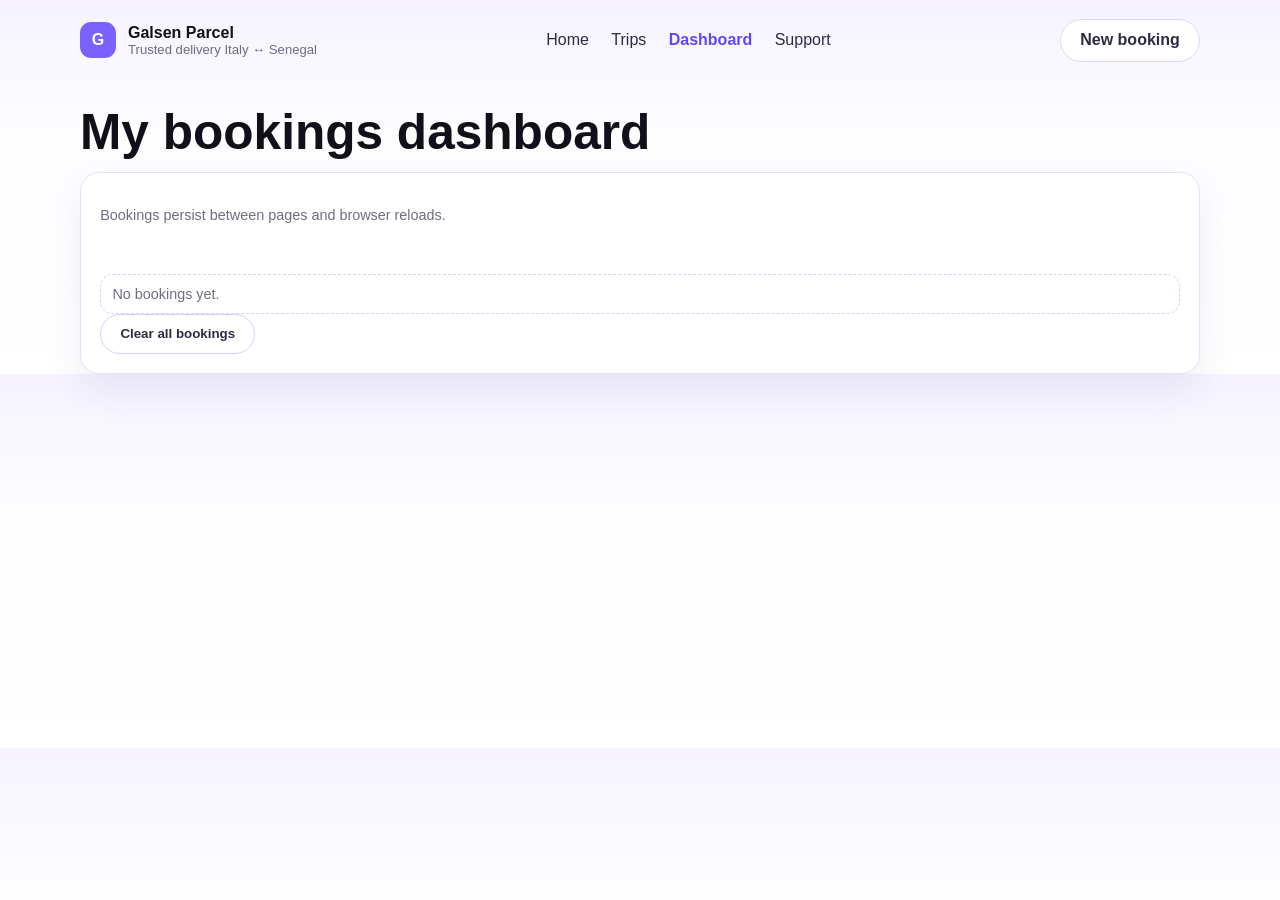
==== dashboard.html @ 5db34577 "Build publish-ready multi-page parcel web app" ====
<!DOCTYPE html>
<html lang="en">
  <head>
    <meta charset="UTF-8" />
    <meta name="viewport" content="width=device-width, initial-scale=1.0" />
    <title>Galsen Parcel — Dashboard</title>
    <link rel="stylesheet" href="./styles.css" />
  </head>
  <body data-page="dashboard">
    <header class="topbar wrapper">
      <div class="brand">
        <span class="brand-mark">G</span>
        <div>
          <p class="brand-name">Galsen Parcel</p>
          <p class="brand-sub">Trusted delivery Italy ↔ Senegal</p>
        </div>
      </div>
      <nav class="nav-links">
        <a href="./index.html">Home</a>
        <a href="./trips.html">Trips</a>
        <a href="./dashboard.html" class="active">Dashboard</a>
        <a href="./support.html">Support</a>
      </nav>
      <a class="ghost-btn" href="./trips.html">New booking</a>
    </header>

    <main class="wrapper page-main">
      <h1 class="page-title">My bookings dashboard</h1>
      <div class="dashboard-card">
        <p class="muted">Bookings persist between pages and browser reloads.</p>
        <p class="feedback" id="feedback-message" aria-live="polite"></p>
        <div class="bookings-list" id="bookings-list"></div>
        <button class="secondary-btn" id="clear-bookings" type="button">Clear all bookings</button>
      </div>
    </main>

    <script src="./script.js"></script>
  </body>
</html>
---- styles.css ----
:root {
  --bg: #f6f3ff;
  --surface: #ffffff;
  --ink: #11101a;
  --muted: #6f6c84;
  --primary: #7b61ff;
  --primary-dark: #6247f7;
}

* {
  box-sizing: border-box;
}

body {
  margin: 0;
  font-family: 'Inter', sans-serif;
  background: linear-gradient(180deg, var(--bg) 0%, #fdfcff 35%, #ffffff 100%);
  color: var(--ink);
}

.wrapper {
  width: min(1120px, 92vw);
  margin: 0 auto;
}

.topbar {
  display: flex;
  align-items: center;
  justify-content: space-between;
  padding: 1.2rem 0;
}

.brand {
  display: flex;
  gap: 0.75rem;
  align-items: center;
}

.brand-mark {
  width: 2.25rem;
  height: 2.25rem;
  border-radius: 0.7rem;
  background: var(--primary);
  color: #fff;
  display: grid;
  place-items: center;
  font-weight: 800;
}

.brand-name {
  margin: 0;
  font-weight: 700;
}

.brand-sub {
  margin: 0;
  color: var(--muted);
  font-size: 0.82rem;
}

.nav-links {
  display: flex;
  gap: 1.4rem;
}

.nav-links a,
footer a {
  color: #2f2b42;
  text-decoration: none;
}

.nav-links .active {
  color: var(--primary-dark);
  font-weight: 700;
}

.ghost-btn,
.primary-btn,
.secondary-btn {
  border-radius: 999px;
  padding: 0.7rem 1.2rem;
  border: 0;
  font-weight: 600;
  cursor: pointer;
  text-decoration: none;
  display: inline-flex;
  align-items: center;
  justify-content: center;
}

.small {
  padding: 0.45rem 0.9rem;
  font-size: 0.8rem;
}

.ghost-btn {
  background: #fff;
  border: 1px solid #ded7ff;
  color: #2f2b42;
}

.primary-btn {
  background: var(--primary);
  color: #fff;
}

.primary-btn:hover {
  background: var(--primary-dark);
}

.secondary-btn {
  background: #fff;
  border: 1px solid #d5ceff;
  color: #2f2b42;
}

button:disabled {
  opacity: 0.6;
  cursor: not-allowed;
}

.hero {
  display: grid;
  grid-template-columns: 1.1fr 1fr;
  gap: 2rem;
  align-items: start;
  margin-top: 1.5rem;
}

.eyebrow {
  display: inline-block;
  padding: 0.35rem 0.7rem;
  border-radius: 999px;
  background: #ece7ff;
  color: #4f3ec2;
  font-weight: 600;
  font-size: 0.8rem;
}

h1,
.page-title {
  font-size: clamp(2rem, 4vw, 3.1rem);
  line-height: 1.1;
  margin: 0.8rem 0;
}

.page-main {
  margin-top: 1.5rem;
}

.hero-copy p {
  color: var(--muted);
  line-height: 1.6;
}

.hero-cta {
  display: flex;
  gap: 0.8rem;
  margin-top: 1.2rem;
}

.search-card,
.dashboard-card {
  background: var(--surface);
  border: 1px solid #e4defe;
  border-radius: 1.2rem;
  padding: 1.2rem;
  box-shadow: 0 18px 36px rgba(52, 32, 111, 0.08);
}

.field-grid {
  display: grid;
  grid-template-columns: 1fr 1fr;
  gap: 0.8rem;
}

.full-width {
  grid-column: 1 / -1;
}

label {
  display: flex;
  flex-direction: column;
  gap: 0.35rem;
  font-weight: 500;
  font-size: 0.85rem;
}

input,
select {
  border: 1px solid #dbd4ff;
  border-radius: 0.7rem;
  padding: 0.7rem;
  font: inherit;
}

.full {
  width: 100%;
  margin-top: 1rem;
}

.muted {
  color: var(--muted);
  font-size: 0.9rem;
}

.feedback {
  margin-top: 0.5rem;
  font-size: 0.9rem;
  min-height: 1.4rem;
}

.feedback.success {
  color: #1f7d32;
}

.feedback.error {
  color: #c62828;
}

.feedback.neutral {
  color: var(--muted);
}

.stats-grid,
.results,
.bookings-list,
.route-grid,
.steps,
.footer-grid {
  display: grid;
  gap: 1rem;
}

.stats-grid {
  grid-template-columns: repeat(2, 1fr);
}

.stat-card,
.card,
.route-card,
.result-card,
.booking-card {
  background: #fff;
  border-radius: 1rem;
  border: 1px solid #ece7ff;
  padding: 1rem;
}

.stat-card h3 {
  margin: 0;
}

.stat-card p {
  margin: 0.3rem 0 0;
  color: var(--muted);
}

.result-card,
.booking-card {
  display: flex;
  justify-content: space-between;
  gap: 0.8rem;
}

.result-card h3,
.booking-card h3 {
  margin: 0;
  font-size: 1rem;
}

.result-card p,
.booking-card p {
  margin: 0.3rem 0 0;
  color: var(--muted);
  font-size: 0.9rem;
}

.result-meta,
.booking-actions {
  display: flex;
  align-items: center;
  gap: 0.6rem;
  flex-wrap: wrap;
  justify-content: flex-end;
}

.result-meta span,
.status-tag {
  border-radius: 999px;
  padding: 0.25rem 0.55rem;
  background: #f3efff;
  font-size: 0.8rem;
  color: #4b3fab;
}

.result-meta .price {
  background: #e9e2ff;
  color: #2f2378;
  font-weight: 700;
}

.status-pending {
  background: #fff8e1;
  color: #8d6e00;
}

.status-picked-up,
.status-in-transit {
  background: #e3f2fd;
  color: #1565c0;
}

.status-delivered {
  background: #e8f5e9;
  color: #2e7d32;
}

.status-canceled {
  background: #ffebee;
  color: #c62828;
}

.no-results {
  margin: 0;
  border: 1px dashed #d8cfff;
  border-radius: 0.8rem;
  padding: 0.7rem;
  color: var(--muted);
  font-size: 0.9rem;
}

.section-title {
  margin: 3rem 0 1rem;
  font-size: 1.8rem;
}

.steps {
  grid-template-columns: repeat(3, 1fr);
}

.route-grid {
  grid-template-columns: repeat(4, 1fr);
}

.chip {
  display: inline-block;
  margin: 0;
  background: #f1edff;
  color: #5340c5;
  border-radius: 999px;
  padding: 0.25rem 0.7rem;
  font-size: 0.75rem;
  font-weight: 600;
}

footer {
  margin-top: 4rem;
  border-top: 1px solid #ece7ff;
  background: #fbf9ff;
}

.footer-grid {
  padding: 2rem 0;
  grid-template-columns: 1.2fr 1fr 1fr;
}

.footer-grid a {
  display: block;
  margin-top: 0.5rem;
  color: var(--muted);
}

.footer-title {
  margin: 0;
  font-weight: 700;
}

@media (max-width: 980px) {
  .hero,
  .steps,
  .route-grid,
  .footer-grid,
  .field-grid,
  .stats-grid {
    grid-template-columns: 1fr;
  }

  .nav-links {
    display: none;
  }

  .full-width {
    grid-column: auto;
  }

  .result-card,
  .booking-card {
    flex-direction: column;
  }

  .result-meta,
  .booking-actions {
    justify-content: flex-start;
  }
}
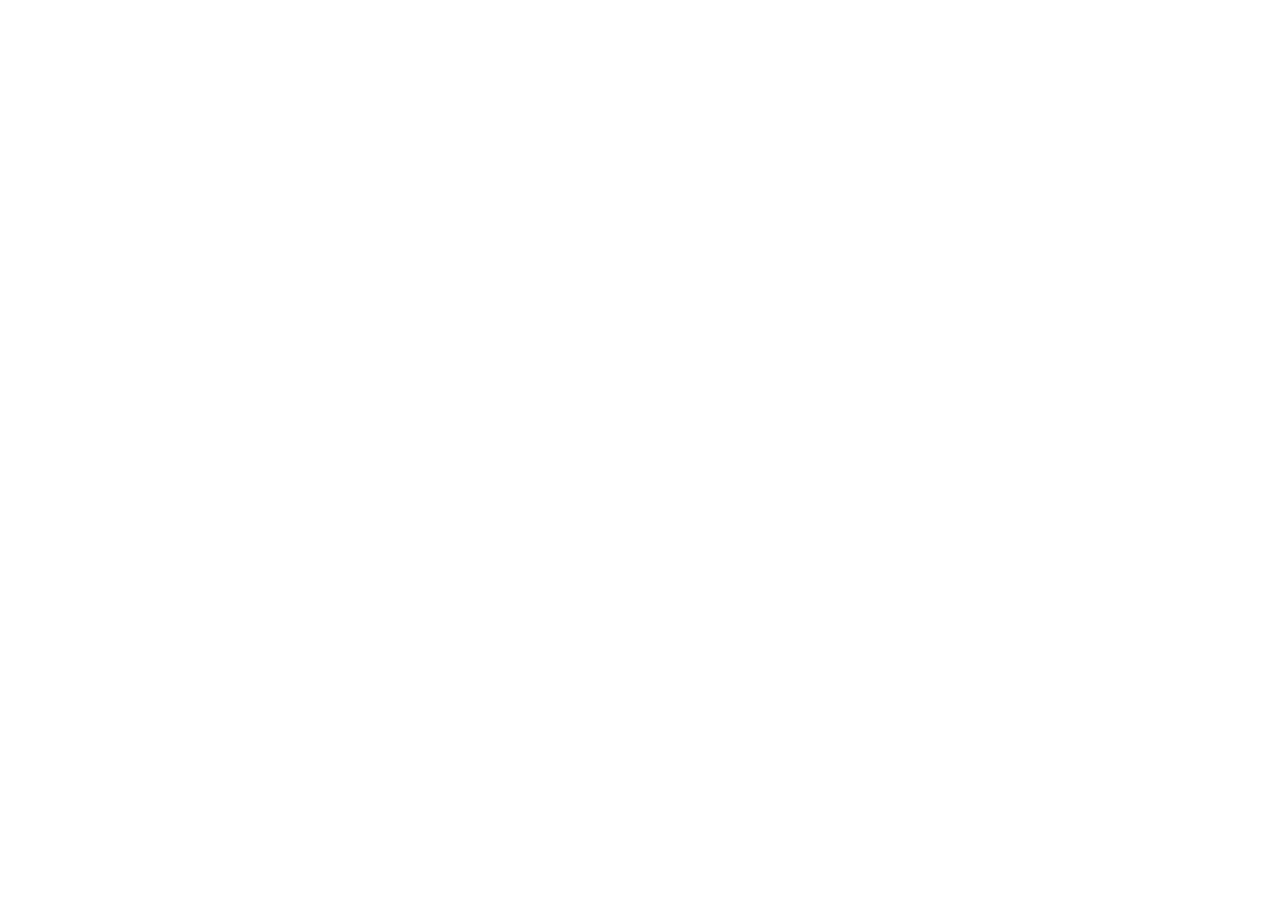
==== commit cceacf9f: "Migrate multi-page app to React JS rendering" ====
--- a/dashboard.html
+++ b/dashboard.html
@@ -5,35 +5,12 @@
     <meta name="viewport" content="width=device-width, initial-scale=1.0" />
     <title>Galsen Parcel — Dashboard</title>
     <link rel="stylesheet" href="./styles.css" />
+    <script crossorigin src="https://unpkg.com/react@18/umd/react.production.min.js"></script>
+    <script crossorigin src="https://unpkg.com/react-dom@18/umd/react-dom.production.min.js"></script>
+    <script src="https://unpkg.com/@babel/standalone/babel.min.js"></script>
   </head>
   <body data-page="dashboard">
-    <header class="topbar wrapper">
-      <div class="brand">
-        <span class="brand-mark">G</span>
-        <div>
-          <p class="brand-name">Galsen Parcel</p>
-          <p class="brand-sub">Trusted delivery Italy ↔ Senegal</p>
-        </div>
-      </div>
-      <nav class="nav-links">
-        <a href="./index.html">Home</a>
-        <a href="./trips.html">Trips</a>
-        <a href="./dashboard.html" class="active">Dashboard</a>
-        <a href="./support.html">Support</a>
-      </nav>
-      <a class="ghost-btn" href="./trips.html">New booking</a>
-    </header>
-
-    <main class="wrapper page-main">
-      <h1 class="page-title">My bookings dashboard</h1>
-      <div class="dashboard-card">
-        <p class="muted">Bookings persist between pages and browser reloads.</p>
-        <p class="feedback" id="feedback-message" aria-live="polite"></p>
-        <div class="bookings-list" id="bookings-list"></div>
-        <button class="secondary-btn" id="clear-bookings" type="button">Clear all bookings</button>
-      </div>
-    </main>
-
-    <script src="./script.js"></script>
+    <div id="root"></div>
+    <script type="text/babel" src="./script.js"></script>
   </body>
 </html>
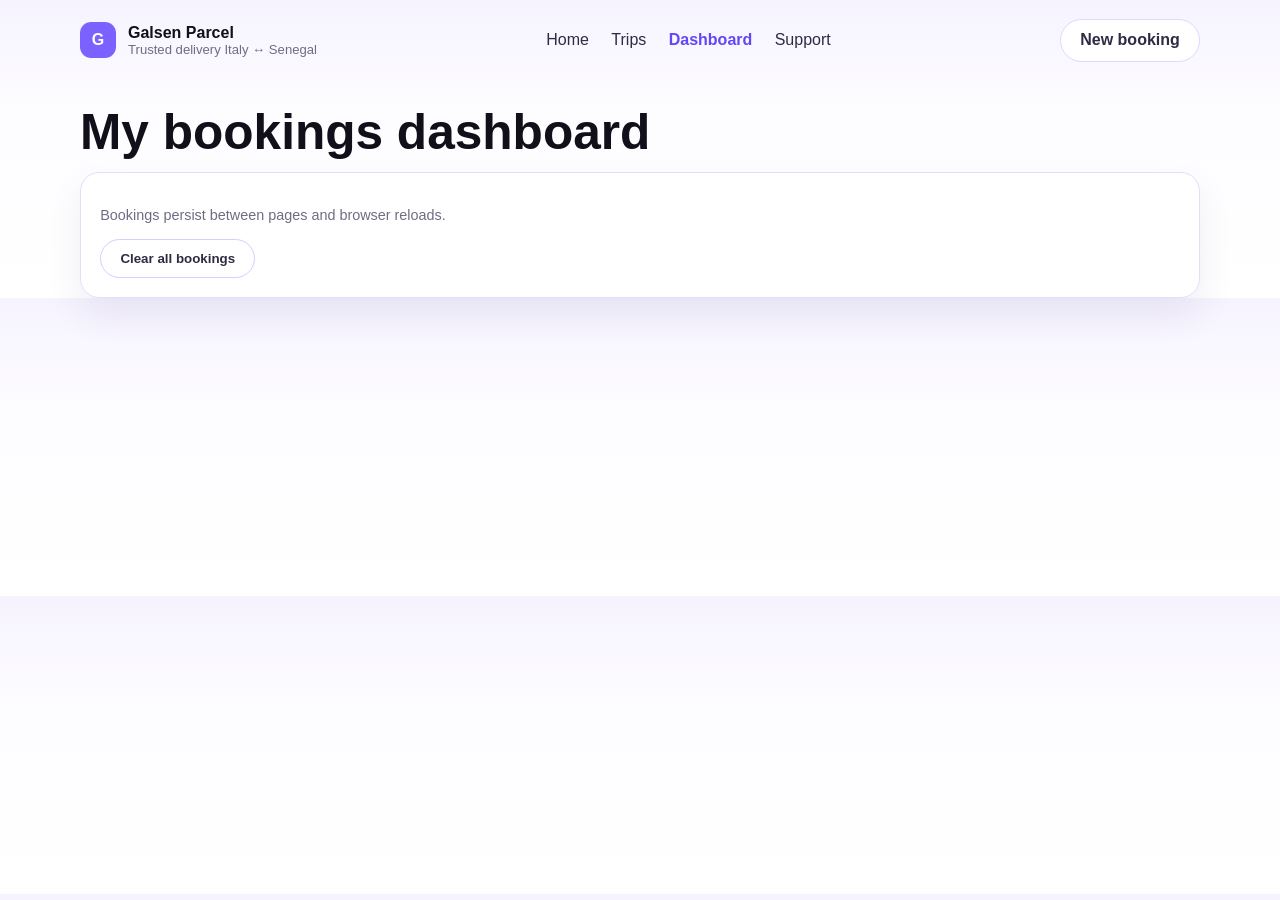
==== commit fedaaf02: "Merge branch 'main' into codex/make-website-dynamic-and-functional-j9we3h" ====
--- a/dashboard.html
+++ b/dashboard.html
@@ -5,12 +5,35 @@
     <meta name="viewport" content="width=device-width, initial-scale=1.0" />
     <title>Galsen Parcel — Dashboard</title>
     <link rel="stylesheet" href="./styles.css" />
-    <script crossorigin src="https://unpkg.com/react@18/umd/react.production.min.js"></script>
-    <script crossorigin src="https://unpkg.com/react-dom@18/umd/react-dom.production.min.js"></script>
-    <script src="https://unpkg.com/@babel/standalone/babel.min.js"></script>
   </head>
   <body data-page="dashboard">
-    <div id="root"></div>
-    <script type="text/babel" src="./script.js"></script>
+    <header class="topbar wrapper">
+      <div class="brand">
+        <span class="brand-mark">G</span>
+        <div>
+          <p class="brand-name">Galsen Parcel</p>
+          <p class="brand-sub">Trusted delivery Italy ↔ Senegal</p>
+        </div>
+      </div>
+      <nav class="nav-links">
+        <a href="./index.html">Home</a>
+        <a href="./trips.html">Trips</a>
+        <a href="./dashboard.html" class="active">Dashboard</a>
+        <a href="./support.html">Support</a>
+      </nav>
+      <a class="ghost-btn" href="./trips.html">New booking</a>
+    </header>
+
+    <main class="wrapper page-main">
+      <h1 class="page-title">My bookings dashboard</h1>
+      <div class="dashboard-card">
+        <p class="muted">Bookings persist between pages and browser reloads.</p>
+        <p class="feedback" id="feedback-message" aria-live="polite"></p>
+        <div class="bookings-list" id="bookings-list"></div>
+        <button class="secondary-btn" id="clear-bookings" type="button">Clear all bookings</button>
+      </div>
+    </main>
+
+    <script src="./script.js"></script>
   </body>
 </html>
--- a/styles.css
+++ b/styles.css
@@ -204,10 +204,67 @@
   font-size: 0.9rem;
 }
 
-.feedback {
-  margin-top: 0.5rem;
+.results {
+  display: grid;
+  gap: 0.65rem;
+  margin-top: 0.8rem;
+}
+
+.result-card {
+  display: flex;
+  justify-content: space-between;
+  gap: 0.8rem;
+  border: 1px solid #ebe7ff;
+  border-radius: 0.9rem;
+  padding: 0.8rem;
+  background: #fcfbff;
+}
+
+.result-card h3 {
+  margin: 0;
+  font-size: 1rem;
+}
+
+.result-card p {
+  margin: 0.3rem 0 0;
+  color: var(--muted);
   font-size: 0.9rem;
-  min-height: 1.4rem;
+}
+
+.result-meta {
+  display: flex;
+  align-items: center;
+  gap: 0.6rem;
+  flex-wrap: wrap;
+  justify-content: flex-end;
+}
+
+.result-meta span {
+  border-radius: 999px;
+  padding: 0.25rem 0.55rem;
+  background: #f3efff;
+  font-size: 0.8rem;
+  color: #4b3fab;
+}
+
+.result-meta .price {
+  background: #e9e2ff;
+  color: #2f2378;
+  font-weight: 700;
+}
+
+.no-results {
+  margin: 0;
+  border: 1px dashed #d8cfff;
+  border-radius: 0.8rem;
+  padding: 0.7rem;
+  color: var(--muted);
+  font-size: 0.9rem;
+}
+
+.section-title {
+  margin: 4rem 0 1rem;
+  font-size: 1.8rem;
 }
 
 .feedback.success {
@@ -403,4 +460,12 @@
   .booking-actions {
     justify-content: flex-start;
   }
-}
+
+  .result-card {
+    flex-direction: column;
+  }
+
+  .result-meta {
+    justify-content: flex-start;
+  }
+}
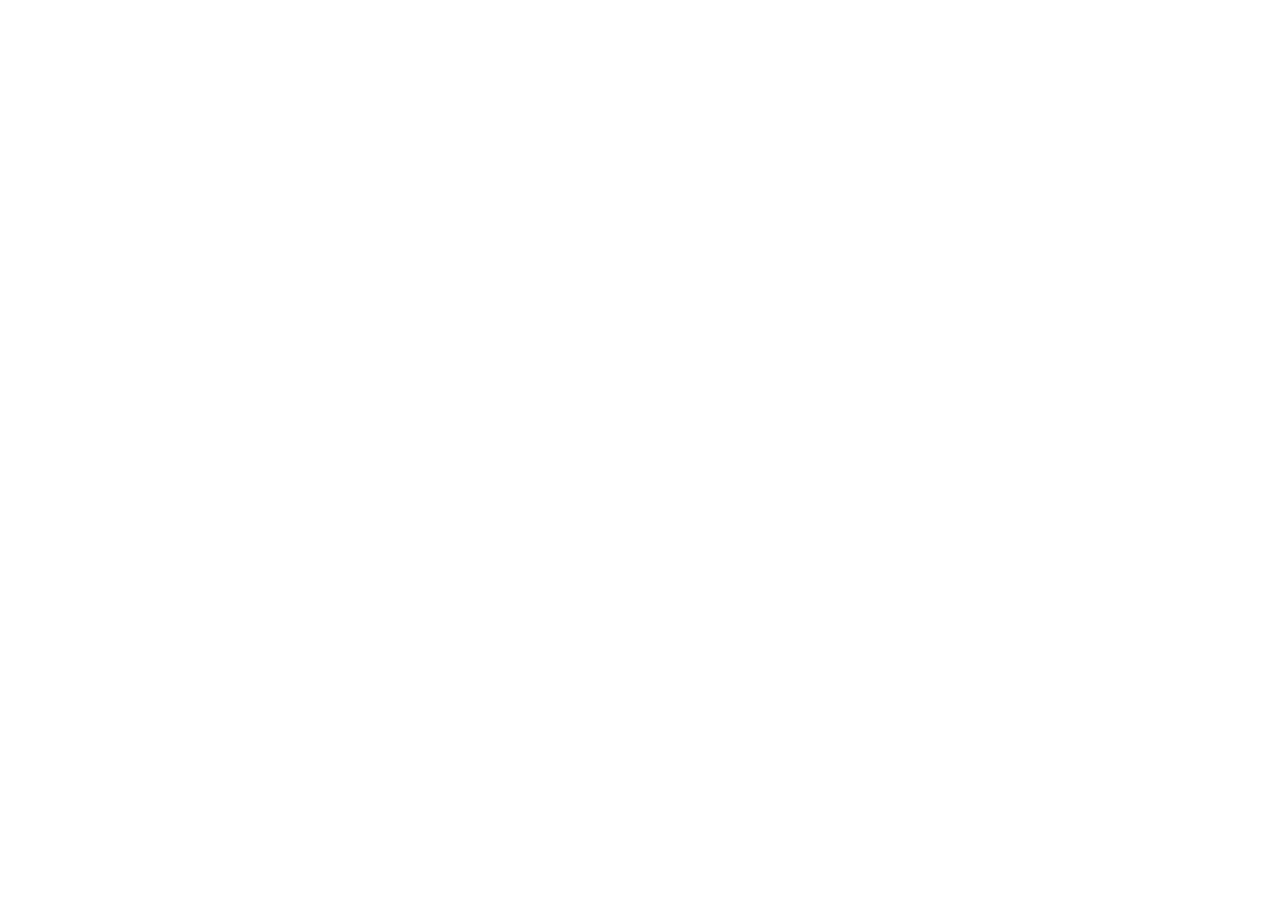
==== commit 8f479ae0: "Improve React UI and add HeroUI-style FAQ accordion" ====
--- a/dashboard.html
+++ b/dashboard.html
@@ -5,35 +5,12 @@
     <meta name="viewport" content="width=device-width, initial-scale=1.0" />
     <title>Galsen Parcel — Dashboard</title>
     <link rel="stylesheet" href="./styles.css" />
+    <script crossorigin src="https://unpkg.com/react@18/umd/react.production.min.js"></script>
+    <script crossorigin src="https://unpkg.com/react-dom@18/umd/react-dom.production.min.js"></script>
+    <script src="https://unpkg.com/@babel/standalone/babel.min.js"></script>
   </head>
   <body data-page="dashboard">
-    <header class="topbar wrapper">
-      <div class="brand">
-        <span class="brand-mark">G</span>
-        <div>
-          <p class="brand-name">Galsen Parcel</p>
-          <p class="brand-sub">Trusted delivery Italy ↔ Senegal</p>
-        </div>
-      </div>
-      <nav class="nav-links">
-        <a href="./index.html">Home</a>
-        <a href="./trips.html">Trips</a>
-        <a href="./dashboard.html" class="active">Dashboard</a>
-        <a href="./support.html">Support</a>
-      </nav>
-      <a class="ghost-btn" href="./trips.html">New booking</a>
-    </header>
-
-    <main class="wrapper page-main">
-      <h1 class="page-title">My bookings dashboard</h1>
-      <div class="dashboard-card">
-        <p class="muted">Bookings persist between pages and browser reloads.</p>
-        <p class="feedback" id="feedback-message" aria-live="polite"></p>
-        <div class="bookings-list" id="bookings-list"></div>
-        <button class="secondary-btn" id="clear-bookings" type="button">Clear all bookings</button>
-      </div>
-    </main>
-
-    <script src="./script.js"></script>
+    <div id="root"></div>
+    <script type="text/babel" src="./script.js"></script>
   </body>
 </html>
--- a/styles.css
+++ b/styles.css
@@ -5,6 +5,7 @@
   --muted: #6f6c84;
   --primary: #7b61ff;
   --primary-dark: #6247f7;
+  --line: #e9e2ff;
 }
 
 * {
@@ -14,7 +15,7 @@
 body {
   margin: 0;
   font-family: 'Inter', sans-serif;
-  background: linear-gradient(180deg, var(--bg) 0%, #fdfcff 35%, #ffffff 100%);
+  background: radial-gradient(circle at top right, #efeaff 0%, #f8f6ff 35%, #ffffff 100%);
   color: var(--ink);
 }
 
@@ -115,7 +116,7 @@
 }
 
 button:disabled {
-  opacity: 0.6;
+  opacity: 0.55;
   cursor: not-allowed;
 }
 
@@ -162,10 +163,13 @@
 .search-card,
 .dashboard-card {
   background: var(--surface);
-  border: 1px solid #e4defe;
+  border: 1px solid var(--line);
   border-radius: 1.2rem;
   padding: 1.2rem;
-  box-shadow: 0 18px 36px rgba(52, 32, 111, 0.08);
+}
+
+.elevated-card {
+  box-shadow: 0 12px 30px rgba(69, 46, 165, 0.1);
 }
 
 .field-grid {
@@ -192,11 +196,13 @@
   border-radius: 0.7rem;
   padding: 0.7rem;
   font: inherit;
-}
-
-.full {
-  width: 100%;
-  margin-top: 1rem;
+  background: #fff;
+}
+
+input:focus,
+select:focus {
+  outline: 2px solid #d9ceff;
+  border-color: #c7b6ff;
 }
 
 .muted {
@@ -204,86 +210,19 @@
   font-size: 0.9rem;
 }
 
-.results {
-  display: grid;
-  gap: 0.65rem;
-  margin-top: 0.8rem;
-}
-
-.result-card {
-  display: flex;
-  justify-content: space-between;
-  gap: 0.8rem;
-  border: 1px solid #ebe7ff;
-  border-radius: 0.9rem;
-  padding: 0.8rem;
-  background: #fcfbff;
-}
-
-.result-card h3 {
-  margin: 0;
-  font-size: 1rem;
-}
-
-.result-card p {
-  margin: 0.3rem 0 0;
-  color: var(--muted);
+.feedback {
+  margin-top: 0.5rem;
   font-size: 0.9rem;
-}
-
-.result-meta {
-  display: flex;
-  align-items: center;
-  gap: 0.6rem;
-  flex-wrap: wrap;
-  justify-content: flex-end;
-}
-
-.result-meta span {
-  border-radius: 999px;
-  padding: 0.25rem 0.55rem;
-  background: #f3efff;
-  font-size: 0.8rem;
-  color: #4b3fab;
-}
-
-.result-meta .price {
-  background: #e9e2ff;
-  color: #2f2378;
-  font-weight: 700;
-}
-
-.no-results {
-  margin: 0;
-  border: 1px dashed #d8cfff;
-  border-radius: 0.8rem;
-  padding: 0.7rem;
-  color: var(--muted);
-  font-size: 0.9rem;
-}
-
-.section-title {
-  margin: 4rem 0 1rem;
-  font-size: 1.8rem;
-}
-
-.feedback.success {
-  color: #1f7d32;
-}
-
-.feedback.error {
-  color: #c62828;
-}
-
-.feedback.neutral {
-  color: var(--muted);
-}
+  min-height: 1.4rem;
+}
+
+.feedback.success { color: #1f7d32; }
+.feedback.error { color: #c62828; }
+.feedback.neutral { color: var(--muted); }
 
 .stats-grid,
 .results,
 .bookings-list,
-.route-grid,
-.steps,
 .footer-grid {
   display: grid;
   gap: 1rem;
@@ -294,23 +233,24 @@
 }
 
 .stat-card,
-.card,
-.route-card,
 .result-card,
 .booking-card {
   background: #fff;
   border-radius: 1rem;
-  border: 1px solid #ece7ff;
+  border: 1px solid var(--line);
   padding: 1rem;
 }
 
-.stat-card h3 {
-  margin: 0;
-}
-
-.stat-card p {
-  margin: 0.3rem 0 0;
-  color: var(--muted);
+.stat-card h3,
+.result-card h3,
+.booking-card h3 { margin: 0; }
+
+.stat-card p,
+.result-card p,
+.booking-card p {
+  margin: 0.35rem 0 0;
+  color: var(--muted);
+  font-size: 0.9rem;
 }
 
 .result-card,
@@ -320,24 +260,11 @@
   gap: 0.8rem;
 }
 
-.result-card h3,
-.booking-card h3 {
-  margin: 0;
-  font-size: 1rem;
-}
-
-.result-card p,
-.booking-card p {
-  margin: 0.3rem 0 0;
-  color: var(--muted);
-  font-size: 0.9rem;
-}
-
 .result-meta,
 .booking-actions {
   display: flex;
   align-items: center;
-  gap: 0.6rem;
+  gap: 0.55rem;
   flex-wrap: wrap;
   justify-content: flex-end;
 }
@@ -357,26 +284,11 @@
   font-weight: 700;
 }
 
-.status-pending {
-  background: #fff8e1;
-  color: #8d6e00;
-}
-
+.status-pending { background: #fff8e1; color: #8d6e00; }
 .status-picked-up,
-.status-in-transit {
-  background: #e3f2fd;
-  color: #1565c0;
-}
-
-.status-delivered {
-  background: #e8f5e9;
-  color: #2e7d32;
-}
-
-.status-canceled {
-  background: #ffebee;
-  color: #c62828;
-}
+.status-in-transit { background: #e3f2fd; color: #1565c0; }
+.status-delivered { background: #e8f5e9; color: #2e7d32; }
+.status-canceled { background: #ffebee; color: #c62828; }
 
 .no-results {
   margin: 0;
@@ -392,28 +304,68 @@
   font-size: 1.8rem;
 }
 
-.steps {
-  grid-template-columns: repeat(3, 1fr);
-}
-
-.route-grid {
-  grid-template-columns: repeat(4, 1fr);
-}
-
-.chip {
-  display: inline-block;
-  margin: 0;
-  background: #f1edff;
-  color: #5340c5;
+.faq-section {
+  margin-top: 2.4rem;
+  padding: 0;
+}
+
+.accordion {
+  display: grid;
+  gap: 0.7rem;
+}
+
+.accordion-item {
+  border: 1px solid var(--line);
+  border-radius: 1rem;
+  background: #fff;
+  overflow: hidden;
+  transition: box-shadow 180ms ease, border-color 180ms ease;
+}
+
+.accordion-item.open {
+  border-color: #cfc1ff;
+  box-shadow: 0 8px 22px rgba(89, 59, 199, 0.14);
+}
+
+.accordion-trigger {
+  width: 100%;
+  border: 0;
+  background: transparent;
+  padding: 0.95rem 1rem;
+  display: flex;
+  justify-content: space-between;
+  align-items: center;
+  font-size: 0.98rem;
+  font-weight: 600;
+  color: #1d1838;
+  cursor: pointer;
+}
+
+.accordion-indicator {
+  width: 1.5rem;
+  height: 1.5rem;
   border-radius: 999px;
-  padding: 0.25rem 0.7rem;
-  font-size: 0.75rem;
-  font-weight: 600;
+  background: #f2edff;
+  display: grid;
+  place-items: center;
+  color: #5839ce;
+  font-weight: 700;
+  line-height: 1;
+}
+
+.accordion-content {
+  padding: 0 1rem 1rem;
+}
+
+.accordion-content p {
+  margin: 0;
+  color: var(--muted);
+  line-height: 1.55;
 }
 
 footer {
   margin-top: 4rem;
-  border-top: 1px solid #ece7ff;
+  border-top: 1px solid var(--line);
   background: #fbf9ff;
 }
 
@@ -435,37 +387,17 @@
 
 @media (max-width: 980px) {
   .hero,
-  .steps,
-  .route-grid,
   .footer-grid,
   .field-grid,
-  .stats-grid {
-    grid-template-columns: 1fr;
-  }
-
-  .nav-links {
-    display: none;
-  }
-
-  .full-width {
-    grid-column: auto;
-  }
+  .stats-grid { grid-template-columns: 1fr; }
+
+  .nav-links { display: none; }
+
+  .full-width { grid-column: auto; }
 
   .result-card,
-  .booking-card {
-    flex-direction: column;
-  }
+  .booking-card { flex-direction: column; }
 
   .result-meta,
-  .booking-actions {
-    justify-content: flex-start;
-  }
-
-  .result-card {
-    flex-direction: column;
-  }
-
-  .result-meta {
-    justify-content: flex-start;
-  }
-}
+  .booking-actions { justify-content: flex-start; }
+}
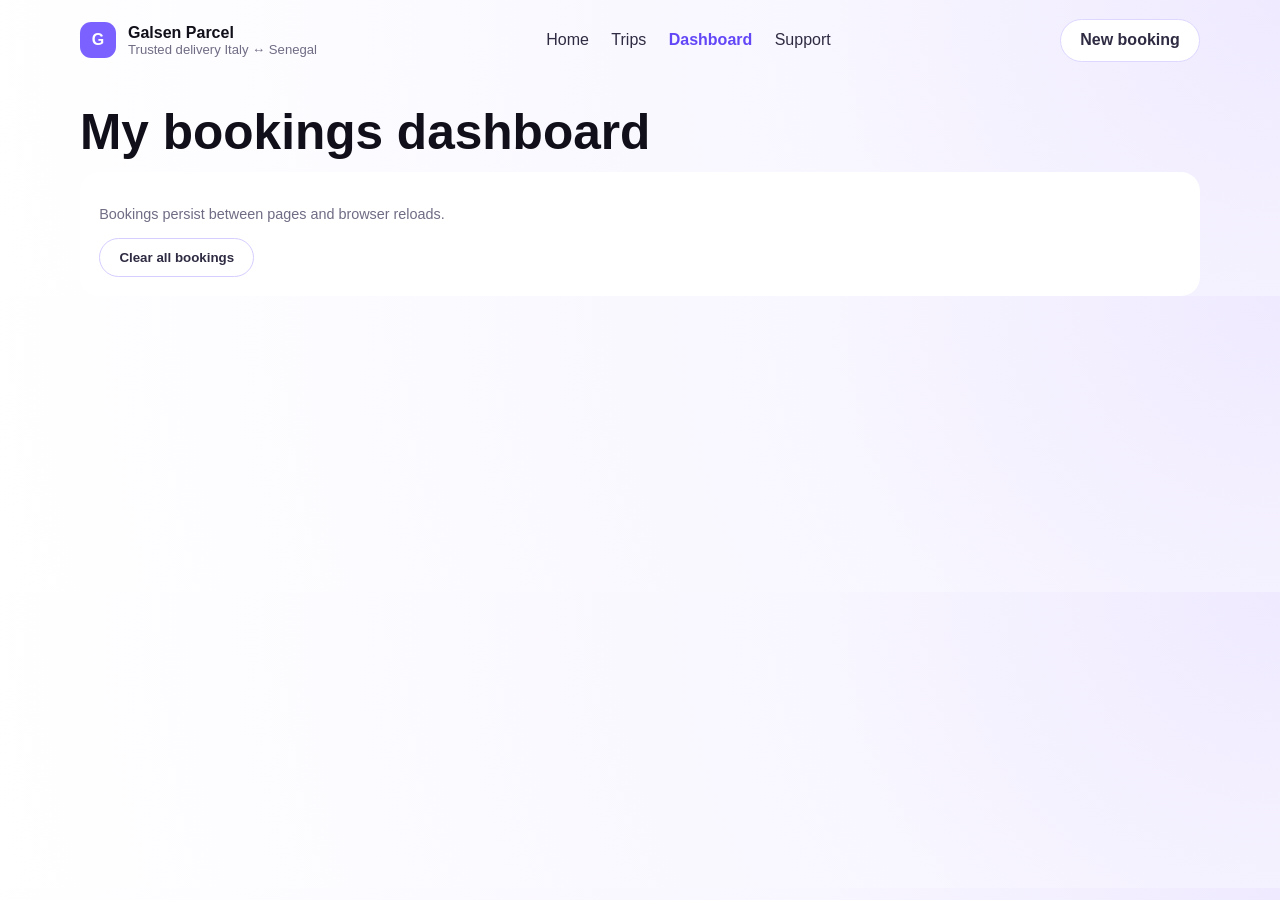
==== commit 586e3c1f: "Merge branch 'main' into codex/make-website-dynamic-and-functional-8cuphy" ====
--- a/dashboard.html
+++ b/dashboard.html
@@ -5,12 +5,35 @@
     <meta name="viewport" content="width=device-width, initial-scale=1.0" />
     <title>Galsen Parcel — Dashboard</title>
     <link rel="stylesheet" href="./styles.css" />
-    <script crossorigin src="https://unpkg.com/react@18/umd/react.production.min.js"></script>
-    <script crossorigin src="https://unpkg.com/react-dom@18/umd/react-dom.production.min.js"></script>
-    <script src="https://unpkg.com/@babel/standalone/babel.min.js"></script>
   </head>
   <body data-page="dashboard">
-    <div id="root"></div>
-    <script type="text/babel" src="./script.js"></script>
+    <header class="topbar wrapper">
+      <div class="brand">
+        <span class="brand-mark">G</span>
+        <div>
+          <p class="brand-name">Galsen Parcel</p>
+          <p class="brand-sub">Trusted delivery Italy ↔ Senegal</p>
+        </div>
+      </div>
+      <nav class="nav-links">
+        <a href="./index.html">Home</a>
+        <a href="./trips.html">Trips</a>
+        <a href="./dashboard.html" class="active">Dashboard</a>
+        <a href="./support.html">Support</a>
+      </nav>
+      <a class="ghost-btn" href="./trips.html">New booking</a>
+    </header>
+
+    <main class="wrapper page-main">
+      <h1 class="page-title">My bookings dashboard</h1>
+      <div class="dashboard-card">
+        <p class="muted">Bookings persist between pages and browser reloads.</p>
+        <p class="feedback" id="feedback-message" aria-live="polite"></p>
+        <div class="bookings-list" id="bookings-list"></div>
+        <button class="secondary-btn" id="clear-bookings" type="button">Clear all bookings</button>
+      </div>
+    </main>
+
+    <script src="./script.js"></script>
   </body>
 </html>
--- a/styles.css
+++ b/styles.css
@@ -5,7 +5,6 @@
   --muted: #6f6c84;
   --primary: #7b61ff;
   --primary-dark: #6247f7;
-  --line: #e9e2ff;
 }
 
 * {
@@ -116,7 +115,7 @@
 }
 
 button:disabled {
-  opacity: 0.55;
+  opacity: 0.6;
   cursor: not-allowed;
 }
 
@@ -168,10 +167,6 @@
   padding: 1.2rem;
 }
 
-.elevated-card {
-  box-shadow: 0 12px 30px rgba(69, 46, 165, 0.1);
-}
-
 .field-grid {
   display: grid;
   grid-template-columns: 1fr 1fr;
@@ -210,19 +205,86 @@
   font-size: 0.9rem;
 }
 
-.feedback {
-  margin-top: 0.5rem;
+.results {
+  display: grid;
+  gap: 0.65rem;
+  margin-top: 0.8rem;
+}
+
+.result-card {
+  display: flex;
+  justify-content: space-between;
+  gap: 0.8rem;
+  border: 1px solid #ebe7ff;
+  border-radius: 0.9rem;
+  padding: 0.8rem;
+  background: #fcfbff;
+}
+
+.result-card h3 {
+  margin: 0;
+  font-size: 1rem;
+}
+
+.result-card p {
+  margin: 0.3rem 0 0;
+  color: var(--muted);
   font-size: 0.9rem;
-  min-height: 1.4rem;
-}
-
-.feedback.success { color: #1f7d32; }
-.feedback.error { color: #c62828; }
-.feedback.neutral { color: var(--muted); }
+}
+
+.result-meta {
+  display: flex;
+  align-items: center;
+  gap: 0.6rem;
+  flex-wrap: wrap;
+  justify-content: flex-end;
+}
+
+.result-meta span {
+  border-radius: 999px;
+  padding: 0.25rem 0.55rem;
+  background: #f3efff;
+  font-size: 0.8rem;
+  color: #4b3fab;
+}
+
+.result-meta .price {
+  background: #e9e2ff;
+  color: #2f2378;
+  font-weight: 700;
+}
+
+.no-results {
+  margin: 0;
+  border: 1px dashed #d8cfff;
+  border-radius: 0.8rem;
+  padding: 0.7rem;
+  color: var(--muted);
+  font-size: 0.9rem;
+}
+
+.section-title {
+  margin: 4rem 0 1rem;
+  font-size: 1.8rem;
+}
+
+.feedback.success {
+  color: #1f7d32;
+}
+
+.feedback.error {
+  color: #c62828;
+}
+
+.feedback.neutral {
+  color: var(--muted);
+}
 
 .stats-grid,
 .results,
 .bookings-list,
+.route-grid,
+.steps,
 .footer-grid {
   display: grid;
   gap: 1rem;
@@ -233,6 +295,8 @@
 }
 
 .stat-card,
+.card,
+.route-card,
 .result-card,
 .booking-card {
   background: #fff;
@@ -241,30 +305,40 @@
   padding: 1rem;
 }
 
-.stat-card h3,
+.stat-card h3 {
+  margin: 0;
+}
+
+.stat-card p {
+  margin: 0.3rem 0 0;
+  color: var(--muted);
+}
+
+.result-card,
+.booking-card {
+  display: flex;
+  justify-content: space-between;
+  gap: 0.8rem;
+}
+
 .result-card h3,
-.booking-card h3 { margin: 0; }
-
-.stat-card p,
+.booking-card h3 {
+  margin: 0;
+  font-size: 1rem;
+}
+
 .result-card p,
 .booking-card p {
-  margin: 0.35rem 0 0;
+  margin: 0.3rem 0 0;
   color: var(--muted);
   font-size: 0.9rem;
-}
-
-.result-card,
-.booking-card {
-  display: flex;
-  justify-content: space-between;
-  gap: 0.8rem;
 }
 
 .result-meta,
 .booking-actions {
   display: flex;
   align-items: center;
-  gap: 0.55rem;
+  gap: 0.6rem;
   flex-wrap: wrap;
   justify-content: flex-end;
 }
@@ -284,11 +358,26 @@
   font-weight: 700;
 }
 
-.status-pending { background: #fff8e1; color: #8d6e00; }
+.status-pending {
+  background: #fff8e1;
+  color: #8d6e00;
+}
+
 .status-picked-up,
-.status-in-transit { background: #e3f2fd; color: #1565c0; }
-.status-delivered { background: #e8f5e9; color: #2e7d32; }
-.status-canceled { background: #ffebee; color: #c62828; }
+.status-in-transit {
+  background: #e3f2fd;
+  color: #1565c0;
+}
+
+.status-delivered {
+  background: #e8f5e9;
+  color: #2e7d32;
+}
+
+.status-canceled {
+  background: #ffebee;
+  color: #c62828;
+}
 
 .no-results {
   margin: 0;
@@ -304,63 +393,23 @@
   font-size: 1.8rem;
 }
 
-.faq-section {
-  margin-top: 2.4rem;
-  padding: 0;
-}
-
-.accordion {
-  display: grid;
-  gap: 0.7rem;
-}
-
-.accordion-item {
-  border: 1px solid var(--line);
-  border-radius: 1rem;
-  background: #fff;
-  overflow: hidden;
-  transition: box-shadow 180ms ease, border-color 180ms ease;
-}
-
-.accordion-item.open {
-  border-color: #cfc1ff;
-  box-shadow: 0 8px 22px rgba(89, 59, 199, 0.14);
-}
-
-.accordion-trigger {
-  width: 100%;
-  border: 0;
-  background: transparent;
-  padding: 0.95rem 1rem;
-  display: flex;
-  justify-content: space-between;
-  align-items: center;
-  font-size: 0.98rem;
+.steps {
+  grid-template-columns: repeat(3, 1fr);
+}
+
+.route-grid {
+  grid-template-columns: repeat(4, 1fr);
+}
+
+.chip {
+  display: inline-block;
+  margin: 0;
+  background: #f1edff;
+  color: #5340c5;
+  border-radius: 999px;
+  padding: 0.25rem 0.7rem;
+  font-size: 0.75rem;
   font-weight: 600;
-  color: #1d1838;
-  cursor: pointer;
-}
-
-.accordion-indicator {
-  width: 1.5rem;
-  height: 1.5rem;
-  border-radius: 999px;
-  background: #f2edff;
-  display: grid;
-  place-items: center;
-  color: #5839ce;
-  font-weight: 700;
-  line-height: 1;
-}
-
-.accordion-content {
-  padding: 0 1rem 1rem;
-}
-
-.accordion-content p {
-  margin: 0;
-  color: var(--muted);
-  line-height: 1.55;
 }
 
 footer {
@@ -387,17 +436,37 @@
 
 @media (max-width: 980px) {
   .hero,
+  .steps,
+  .route-grid,
   .footer-grid,
   .field-grid,
-  .stats-grid { grid-template-columns: 1fr; }
-
-  .nav-links { display: none; }
-
-  .full-width { grid-column: auto; }
+  .stats-grid {
+    grid-template-columns: 1fr;
+  }
+
+  .nav-links {
+    display: none;
+  }
+
+  .full-width {
+    grid-column: auto;
+  }
 
   .result-card,
-  .booking-card { flex-direction: column; }
+  .booking-card {
+    flex-direction: column;
+  }
 
   .result-meta,
-  .booking-actions { justify-content: flex-start; }
-}
+  .booking-actions {
+    justify-content: flex-start;
+  }
+
+  .result-card {
+    flex-direction: column;
+  }
+
+  .result-meta {
+    justify-content: flex-start;
+  }
+}
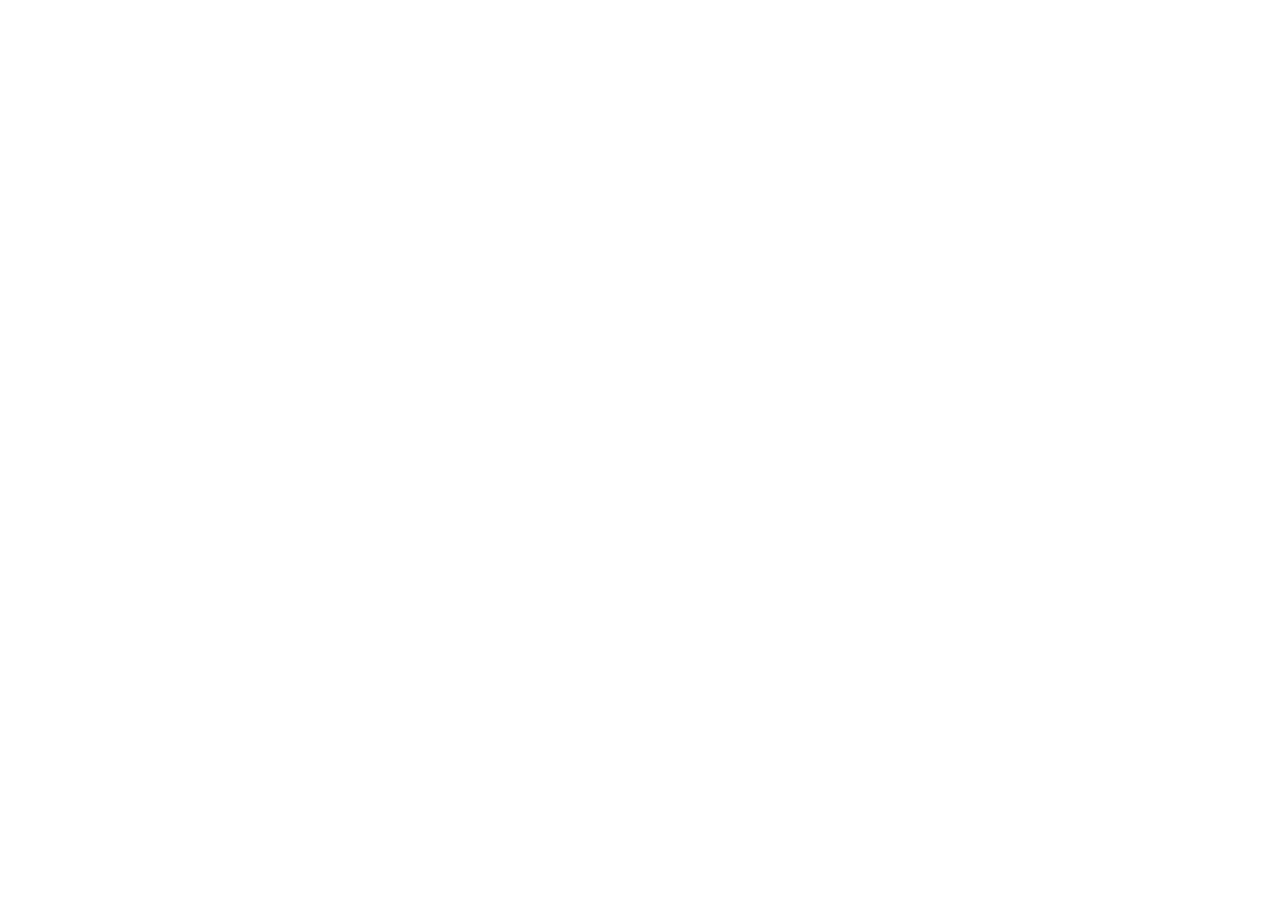
==== commit 546feb97: "Integrate React Aria patterns and upgrade UI polish" ====
--- a/dashboard.html
+++ b/dashboard.html
@@ -5,35 +5,13 @@
     <meta name="viewport" content="width=device-width, initial-scale=1.0" />
     <title>Galsen Parcel — Dashboard</title>
     <link rel="stylesheet" href="./styles.css" />
+    <script crossorigin src="https://unpkg.com/react@18/umd/react.production.min.js"></script>
+    <script crossorigin src="https://unpkg.com/react-dom@18/umd/react-dom.production.min.js"></script>
+    <script src="https://unpkg.com/@babel/standalone/babel.min.js"></script>
+    <script crossorigin src="https://unpkg.com/react-aria-components/dist/react-aria-components.umd.min.js"></script>
   </head>
   <body data-page="dashboard">
-    <header class="topbar wrapper">
-      <div class="brand">
-        <span class="brand-mark">G</span>
-        <div>
-          <p class="brand-name">Galsen Parcel</p>
-          <p class="brand-sub">Trusted delivery Italy ↔ Senegal</p>
-        </div>
-      </div>
-      <nav class="nav-links">
-        <a href="./index.html">Home</a>
-        <a href="./trips.html">Trips</a>
-        <a href="./dashboard.html" class="active">Dashboard</a>
-        <a href="./support.html">Support</a>
-      </nav>
-      <a class="ghost-btn" href="./trips.html">New booking</a>
-    </header>
-
-    <main class="wrapper page-main">
-      <h1 class="page-title">My bookings dashboard</h1>
-      <div class="dashboard-card">
-        <p class="muted">Bookings persist between pages and browser reloads.</p>
-        <p class="feedback" id="feedback-message" aria-live="polite"></p>
-        <div class="bookings-list" id="bookings-list"></div>
-        <button class="secondary-btn" id="clear-bookings" type="button">Clear all bookings</button>
-      </div>
-    </main>
-
-    <script src="./script.js"></script>
+    <div id="root"></div>
+    <script type="text/babel" src="./script.js"></script>
   </body>
 </html>
--- a/styles.css
+++ b/styles.css
@@ -5,6 +5,7 @@
   --muted: #6f6c84;
   --primary: #7b61ff;
   --primary-dark: #6247f7;
+  --line: #e9e2ff;
 }
 
 * {
@@ -115,7 +116,7 @@
 }
 
 button:disabled {
-  opacity: 0.6;
+  opacity: 0.55;
   cursor: not-allowed;
 }
 
@@ -167,6 +168,10 @@
   padding: 1.2rem;
 }
 
+.elevated-card {
+  box-shadow: 0 12px 30px rgba(69, 46, 165, 0.1);
+}
+
 .field-grid {
   display: grid;
   grid-template-columns: 1fr 1fr;
@@ -175,6 +180,68 @@
 
 .full-width {
   grid-column: 1 / -1;
+}
+
+
+.rac-field {
+  display: flex;
+  flex-direction: column;
+  gap: 0.35rem;
+  font-weight: 500;
+  font-size: 0.85rem;
+}
+
+.rac-label {
+  color: #2c2750;
+}
+
+.rac-trigger {
+  border: 1px solid #dbd4ff;
+  border-radius: 0.7rem;
+  padding: 0.7rem;
+  min-height: 42px;
+  background: #fff;
+  color: #1b1538;
+  display: flex;
+  justify-content: space-between;
+  align-items: center;
+}
+
+.rac-trigger[data-focus-visible],
+.rac-trigger:focus-visible {
+  outline: 2px solid #d9ceff;
+  border-color: #c7b6ff;
+}
+
+.rac-popover {
+  border: 1px solid var(--line);
+  border-radius: 0.8rem;
+  background: #fff;
+  box-shadow: 0 10px 28px rgba(67, 43, 157, 0.16);
+  padding: 0.35rem;
+}
+
+.rac-listbox {
+  display: grid;
+  gap: 0.2rem;
+}
+
+.rac-item {
+  border-radius: 0.55rem;
+  padding: 0.5rem 0.65rem;
+  color: #2d2852;
+  cursor: pointer;
+}
+
+.rac-item[data-focused],
+.rac-item[data-hovered] {
+  background: #f3efff;
+}
+
+.rac-item[data-selected] {
+  background: #e7ddff;
+  color: #2f2378;
+  font-weight: 600;
 }
 
 label {
@@ -205,86 +272,19 @@
   font-size: 0.9rem;
 }
 
-.results {
-  display: grid;
-  gap: 0.65rem;
-  margin-top: 0.8rem;
-}
-
-.result-card {
-  display: flex;
-  justify-content: space-between;
-  gap: 0.8rem;
-  border: 1px solid #ebe7ff;
-  border-radius: 0.9rem;
-  padding: 0.8rem;
-  background: #fcfbff;
-}
-
-.result-card h3 {
-  margin: 0;
-  font-size: 1rem;
-}
-
-.result-card p {
-  margin: 0.3rem 0 0;
-  color: var(--muted);
+.feedback {
+  margin-top: 0.5rem;
   font-size: 0.9rem;
-}
-
-.result-meta {
-  display: flex;
-  align-items: center;
-  gap: 0.6rem;
-  flex-wrap: wrap;
-  justify-content: flex-end;
-}
-
-.result-meta span {
-  border-radius: 999px;
-  padding: 0.25rem 0.55rem;
-  background: #f3efff;
-  font-size: 0.8rem;
-  color: #4b3fab;
-}
-
-.result-meta .price {
-  background: #e9e2ff;
-  color: #2f2378;
-  font-weight: 700;
-}
-
-.no-results {
-  margin: 0;
-  border: 1px dashed #d8cfff;
-  border-radius: 0.8rem;
-  padding: 0.7rem;
-  color: var(--muted);
-  font-size: 0.9rem;
-}
-
-.section-title {
-  margin: 4rem 0 1rem;
-  font-size: 1.8rem;
-}
-
-.feedback.success {
-  color: #1f7d32;
-}
-
-.feedback.error {
-  color: #c62828;
-}
-
-.feedback.neutral {
-  color: var(--muted);
-}
+  min-height: 1.4rem;
+}
+
+.feedback.success { color: #1f7d32; }
+.feedback.error { color: #c62828; }
+.feedback.neutral { color: var(--muted); }
 
 .stats-grid,
 .results,
 .bookings-list,
-.route-grid,
-.steps,
 .footer-grid {
   display: grid;
   gap: 1rem;
@@ -295,8 +295,6 @@
 }
 
 .stat-card,
-.card,
-.route-card,
 .result-card,
 .booking-card {
   background: #fff;
@@ -305,13 +303,16 @@
   padding: 1rem;
 }
 
-.stat-card h3 {
-  margin: 0;
-}
-
-.stat-card p {
-  margin: 0.3rem 0 0;
-  color: var(--muted);
+.stat-card h3,
+.result-card h3,
+.booking-card h3 { margin: 0; }
+
+.stat-card p,
+.result-card p,
+.booking-card p {
+  margin: 0.35rem 0 0;
+  color: var(--muted);
+  font-size: 0.9rem;
 }
 
 .result-card,
@@ -321,24 +322,11 @@
   gap: 0.8rem;
 }
 
-.result-card h3,
-.booking-card h3 {
-  margin: 0;
-  font-size: 1rem;
-}
-
-.result-card p,
-.booking-card p {
-  margin: 0.3rem 0 0;
-  color: var(--muted);
-  font-size: 0.9rem;
-}
-
 .result-meta,
 .booking-actions {
   display: flex;
   align-items: center;
-  gap: 0.6rem;
+  gap: 0.55rem;
   flex-wrap: wrap;
   justify-content: flex-end;
 }
@@ -358,26 +346,11 @@
   font-weight: 700;
 }
 
-.status-pending {
-  background: #fff8e1;
-  color: #8d6e00;
-}
-
+.status-pending { background: #fff8e1; color: #8d6e00; }
 .status-picked-up,
-.status-in-transit {
-  background: #e3f2fd;
-  color: #1565c0;
-}
-
-.status-delivered {
-  background: #e8f5e9;
-  color: #2e7d32;
-}
-
-.status-canceled {
-  background: #ffebee;
-  color: #c62828;
-}
+.status-in-transit { background: #e3f2fd; color: #1565c0; }
+.status-delivered { background: #e8f5e9; color: #2e7d32; }
+.status-canceled { background: #ffebee; color: #c62828; }
 
 .no-results {
   margin: 0;
@@ -393,23 +366,63 @@
   font-size: 1.8rem;
 }
 
-.steps {
-  grid-template-columns: repeat(3, 1fr);
-}
-
-.route-grid {
-  grid-template-columns: repeat(4, 1fr);
-}
-
-.chip {
-  display: inline-block;
-  margin: 0;
-  background: #f1edff;
-  color: #5340c5;
+.faq-section {
+  margin-top: 2.4rem;
+  padding: 0;
+}
+
+.accordion {
+  display: grid;
+  gap: 0.7rem;
+}
+
+.accordion-item {
+  border: 1px solid var(--line);
+  border-radius: 1rem;
+  background: #fff;
+  overflow: hidden;
+  transition: box-shadow 180ms ease, border-color 180ms ease;
+}
+
+.accordion-item.open {
+  border-color: #cfc1ff;
+  box-shadow: 0 8px 22px rgba(89, 59, 199, 0.14);
+}
+
+.accordion-trigger {
+  width: 100%;
+  border: 0;
+  background: transparent;
+  padding: 0.95rem 1rem;
+  display: flex;
+  justify-content: space-between;
+  align-items: center;
+  font-size: 0.98rem;
+  font-weight: 600;
+  color: #1d1838;
+  cursor: pointer;
+}
+
+.accordion-indicator {
+  width: 1.5rem;
+  height: 1.5rem;
   border-radius: 999px;
-  padding: 0.25rem 0.7rem;
-  font-size: 0.75rem;
-  font-weight: 600;
+  background: #f2edff;
+  display: grid;
+  place-items: center;
+  color: #5839ce;
+  font-weight: 700;
+  line-height: 1;
+}
+
+.accordion-content {
+  padding: 0 1rem 1rem;
+}
+
+.accordion-content p {
+  margin: 0;
+  color: var(--muted);
+  line-height: 1.55;
 }
 
 footer {
@@ -436,37 +449,17 @@
 
 @media (max-width: 980px) {
   .hero,
-  .steps,
-  .route-grid,
   .footer-grid,
   .field-grid,
-  .stats-grid {
-    grid-template-columns: 1fr;
-  }
-
-  .nav-links {
-    display: none;
-  }
-
-  .full-width {
-    grid-column: auto;
-  }
+  .stats-grid { grid-template-columns: 1fr; }
+
+  .nav-links { display: none; }
+
+  .full-width { grid-column: auto; }
 
   .result-card,
-  .booking-card {
-    flex-direction: column;
-  }
+  .booking-card { flex-direction: column; }
 
   .result-meta,
-  .booking-actions {
-    justify-content: flex-start;
-  }
-
-  .result-card {
-    flex-direction: column;
-  }
-
-  .result-meta {
-    justify-content: flex-start;
-  }
-}
+  .booking-actions { justify-content: flex-start; }
+}
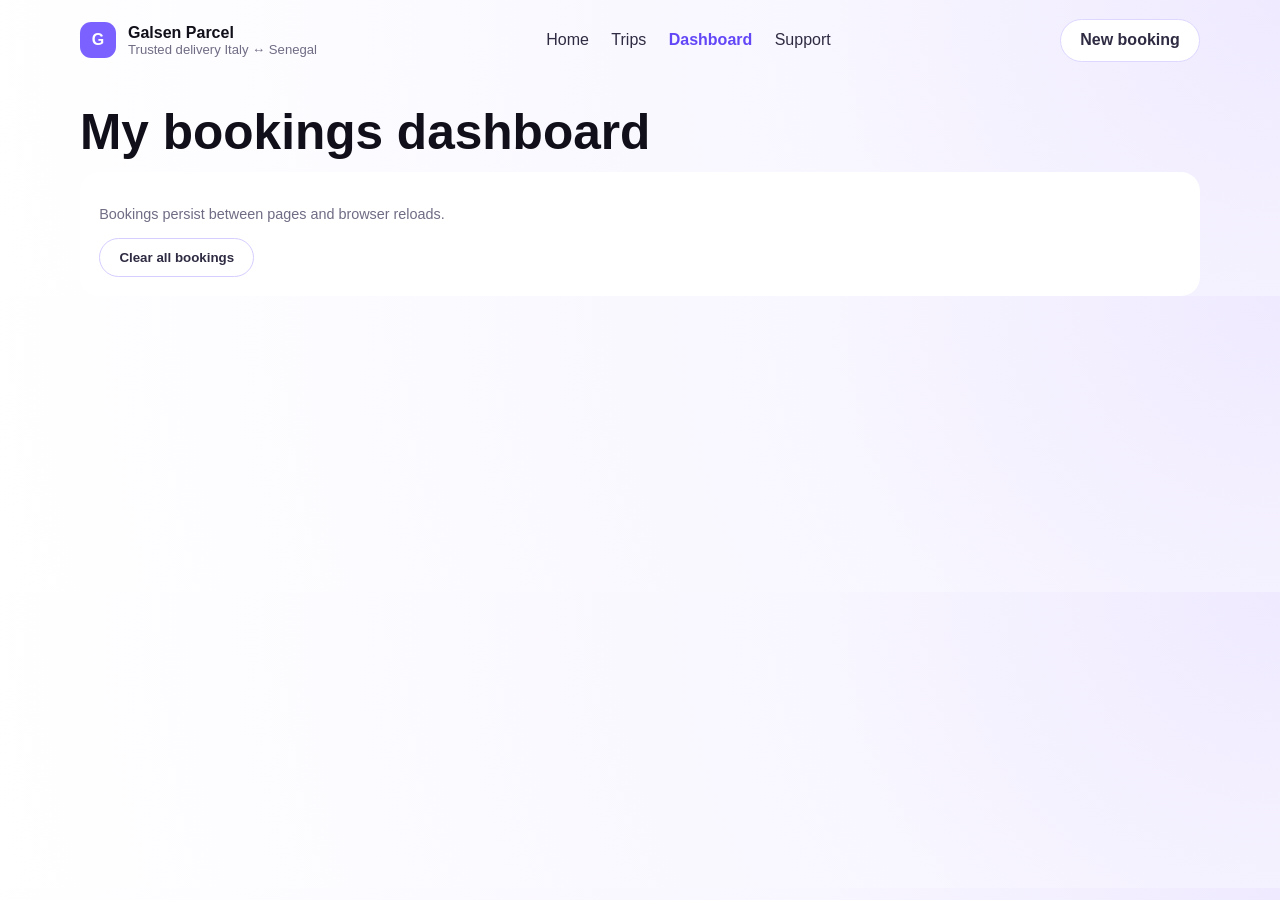
==== commit 29b36aed: "Merge branch 'main' into codex/make-website-dynamic-and-functional-8bgisc" ====
--- a/dashboard.html
+++ b/dashboard.html
@@ -5,13 +5,35 @@
     <meta name="viewport" content="width=device-width, initial-scale=1.0" />
     <title>Galsen Parcel — Dashboard</title>
     <link rel="stylesheet" href="./styles.css" />
-    <script crossorigin src="https://unpkg.com/react@18/umd/react.production.min.js"></script>
-    <script crossorigin src="https://unpkg.com/react-dom@18/umd/react-dom.production.min.js"></script>
-    <script src="https://unpkg.com/@babel/standalone/babel.min.js"></script>
-    <script crossorigin src="https://unpkg.com/react-aria-components/dist/react-aria-components.umd.min.js"></script>
   </head>
   <body data-page="dashboard">
-    <div id="root"></div>
-    <script type="text/babel" src="./script.js"></script>
+    <header class="topbar wrapper">
+      <div class="brand">
+        <span class="brand-mark">G</span>
+        <div>
+          <p class="brand-name">Galsen Parcel</p>
+          <p class="brand-sub">Trusted delivery Italy ↔ Senegal</p>
+        </div>
+      </div>
+      <nav class="nav-links">
+        <a href="./index.html">Home</a>
+        <a href="./trips.html">Trips</a>
+        <a href="./dashboard.html" class="active">Dashboard</a>
+        <a href="./support.html">Support</a>
+      </nav>
+      <a class="ghost-btn" href="./trips.html">New booking</a>
+    </header>
+
+    <main class="wrapper page-main">
+      <h1 class="page-title">My bookings dashboard</h1>
+      <div class="dashboard-card">
+        <p class="muted">Bookings persist between pages and browser reloads.</p>
+        <p class="feedback" id="feedback-message" aria-live="polite"></p>
+        <div class="bookings-list" id="bookings-list"></div>
+        <button class="secondary-btn" id="clear-bookings" type="button">Clear all bookings</button>
+      </div>
+    </main>
+
+    <script src="./script.js"></script>
   </body>
 </html>
--- a/styles.css
+++ b/styles.css
@@ -5,7 +5,6 @@
   --muted: #6f6c84;
   --primary: #7b61ff;
   --primary-dark: #6247f7;
-  --line: #e9e2ff;
 }
 
 * {
@@ -116,7 +115,7 @@
 }
 
 button:disabled {
-  opacity: 0.55;
+  opacity: 0.6;
   cursor: not-allowed;
 }
 
@@ -168,59 +167,6 @@
   padding: 1.2rem;
 }
 
-.elevated-card {
-  box-shadow: 0 12px 30px rgba(69, 46, 165, 0.1);
-}
-
-.field-grid {
-  display: grid;
-  grid-template-columns: 1fr 1fr;
-  gap: 0.8rem;
-}
-
-.full-width {
-  grid-column: 1 / -1;
-}
-
-
-.rac-field {
-  display: flex;
-  flex-direction: column;
-  gap: 0.35rem;
-  font-weight: 500;
-  font-size: 0.85rem;
-}
-
-.rac-label {
-  color: #2c2750;
-}
-
-.rac-trigger {
-  border: 1px solid #dbd4ff;
-  border-radius: 0.7rem;
-  padding: 0.7rem;
-  min-height: 42px;
-  background: #fff;
-  color: #1b1538;
-  display: flex;
-  justify-content: space-between;
-  align-items: center;
-}
-
-.rac-trigger[data-focus-visible],
-.rac-trigger:focus-visible {
-  outline: 2px solid #d9ceff;
-  border-color: #c7b6ff;
-}
-
-.rac-popover {
-  border: 1px solid var(--line);
-  border-radius: 0.8rem;
-  background: #fff;
-  box-shadow: 0 10px 28px rgba(67, 43, 157, 0.16);
-  padding: 0.35rem;
-}
-
 .rac-listbox {
   display: grid;
   gap: 0.2rem;
@@ -242,6 +188,10 @@
   background: #e7ddff;
   color: #2f2378;
   font-weight: 600;
+}
+
+.full-width {
+  grid-column: 1 / -1;
 }
 
 label {
@@ -272,19 +222,86 @@
   font-size: 0.9rem;
 }
 
-.feedback {
-  margin-top: 0.5rem;
+.results {
+  display: grid;
+  gap: 0.65rem;
+  margin-top: 0.8rem;
+}
+
+.result-card {
+  display: flex;
+  justify-content: space-between;
+  gap: 0.8rem;
+  border: 1px solid #ebe7ff;
+  border-radius: 0.9rem;
+  padding: 0.8rem;
+  background: #fcfbff;
+}
+
+.result-card h3 {
+  margin: 0;
+  font-size: 1rem;
+}
+
+.result-card p {
+  margin: 0.3rem 0 0;
+  color: var(--muted);
   font-size: 0.9rem;
-  min-height: 1.4rem;
-}
-
-.feedback.success { color: #1f7d32; }
-.feedback.error { color: #c62828; }
-.feedback.neutral { color: var(--muted); }
+}
+
+.result-meta {
+  display: flex;
+  align-items: center;
+  gap: 0.6rem;
+  flex-wrap: wrap;
+  justify-content: flex-end;
+}
+
+.result-meta span {
+  border-radius: 999px;
+  padding: 0.25rem 0.55rem;
+  background: #f3efff;
+  font-size: 0.8rem;
+  color: #4b3fab;
+}
+
+.result-meta .price {
+  background: #e9e2ff;
+  color: #2f2378;
+  font-weight: 700;
+}
+
+.no-results {
+  margin: 0;
+  border: 1px dashed #d8cfff;
+  border-radius: 0.8rem;
+  padding: 0.7rem;
+  color: var(--muted);
+  font-size: 0.9rem;
+}
+
+.section-title {
+  margin: 4rem 0 1rem;
+  font-size: 1.8rem;
+}
+
+.feedback.success {
+  color: #1f7d32;
+}
+
+.feedback.error {
+  color: #c62828;
+}
+
+.feedback.neutral {
+  color: var(--muted);
+}
 
 .stats-grid,
 .results,
 .bookings-list,
+.route-grid,
+.steps,
 .footer-grid {
   display: grid;
   gap: 1rem;
@@ -295,6 +312,8 @@
 }
 
 .stat-card,
+.card,
+.route-card,
 .result-card,
 .booking-card {
   background: #fff;
@@ -303,30 +322,40 @@
   padding: 1rem;
 }
 
-.stat-card h3,
+.stat-card h3 {
+  margin: 0;
+}
+
+.stat-card p {
+  margin: 0.3rem 0 0;
+  color: var(--muted);
+}
+
+.result-card,
+.booking-card {
+  display: flex;
+  justify-content: space-between;
+  gap: 0.8rem;
+}
+
 .result-card h3,
-.booking-card h3 { margin: 0; }
-
-.stat-card p,
+.booking-card h3 {
+  margin: 0;
+  font-size: 1rem;
+}
+
 .result-card p,
 .booking-card p {
-  margin: 0.35rem 0 0;
+  margin: 0.3rem 0 0;
   color: var(--muted);
   font-size: 0.9rem;
-}
-
-.result-card,
-.booking-card {
-  display: flex;
-  justify-content: space-between;
-  gap: 0.8rem;
 }
 
 .result-meta,
 .booking-actions {
   display: flex;
   align-items: center;
-  gap: 0.55rem;
+  gap: 0.6rem;
   flex-wrap: wrap;
   justify-content: flex-end;
 }
@@ -346,11 +375,26 @@
   font-weight: 700;
 }
 
-.status-pending { background: #fff8e1; color: #8d6e00; }
+.status-pending {
+  background: #fff8e1;
+  color: #8d6e00;
+}
+
 .status-picked-up,
-.status-in-transit { background: #e3f2fd; color: #1565c0; }
-.status-delivered { background: #e8f5e9; color: #2e7d32; }
-.status-canceled { background: #ffebee; color: #c62828; }
+.status-in-transit {
+  background: #e3f2fd;
+  color: #1565c0;
+}
+
+.status-delivered {
+  background: #e8f5e9;
+  color: #2e7d32;
+}
+
+.status-canceled {
+  background: #ffebee;
+  color: #c62828;
+}
 
 .no-results {
   margin: 0;
@@ -366,63 +410,23 @@
   font-size: 1.8rem;
 }
 
-.faq-section {
-  margin-top: 2.4rem;
-  padding: 0;
-}
-
-.accordion {
-  display: grid;
-  gap: 0.7rem;
-}
-
-.accordion-item {
-  border: 1px solid var(--line);
-  border-radius: 1rem;
-  background: #fff;
-  overflow: hidden;
-  transition: box-shadow 180ms ease, border-color 180ms ease;
-}
-
-.accordion-item.open {
-  border-color: #cfc1ff;
-  box-shadow: 0 8px 22px rgba(89, 59, 199, 0.14);
-}
-
-.accordion-trigger {
-  width: 100%;
-  border: 0;
-  background: transparent;
-  padding: 0.95rem 1rem;
-  display: flex;
-  justify-content: space-between;
-  align-items: center;
-  font-size: 0.98rem;
+.steps {
+  grid-template-columns: repeat(3, 1fr);
+}
+
+.route-grid {
+  grid-template-columns: repeat(4, 1fr);
+}
+
+.chip {
+  display: inline-block;
+  margin: 0;
+  background: #f1edff;
+  color: #5340c5;
+  border-radius: 999px;
+  padding: 0.25rem 0.7rem;
+  font-size: 0.75rem;
   font-weight: 600;
-  color: #1d1838;
-  cursor: pointer;
-}
-
-.accordion-indicator {
-  width: 1.5rem;
-  height: 1.5rem;
-  border-radius: 999px;
-  background: #f2edff;
-  display: grid;
-  place-items: center;
-  color: #5839ce;
-  font-weight: 700;
-  line-height: 1;
-}
-
-.accordion-content {
-  padding: 0 1rem 1rem;
-}
-
-.accordion-content p {
-  margin: 0;
-  color: var(--muted);
-  line-height: 1.55;
 }
 
 footer {
@@ -449,17 +453,37 @@
 
 @media (max-width: 980px) {
   .hero,
+  .steps,
+  .route-grid,
   .footer-grid,
   .field-grid,
-  .stats-grid { grid-template-columns: 1fr; }
-
-  .nav-links { display: none; }
-
-  .full-width { grid-column: auto; }
+  .stats-grid {
+    grid-template-columns: 1fr;
+  }
+
+  .nav-links {
+    display: none;
+  }
+
+  .full-width {
+    grid-column: auto;
+  }
 
   .result-card,
-  .booking-card { flex-direction: column; }
+  .booking-card {
+    flex-direction: column;
+  }
 
   .result-meta,
-  .booking-actions { justify-content: flex-start; }
-}
+  .booking-actions {
+    justify-content: flex-start;
+  }
+
+  .result-card {
+    flex-direction: column;
+  }
+
+  .result-meta {
+    justify-content: flex-start;
+  }
+}
